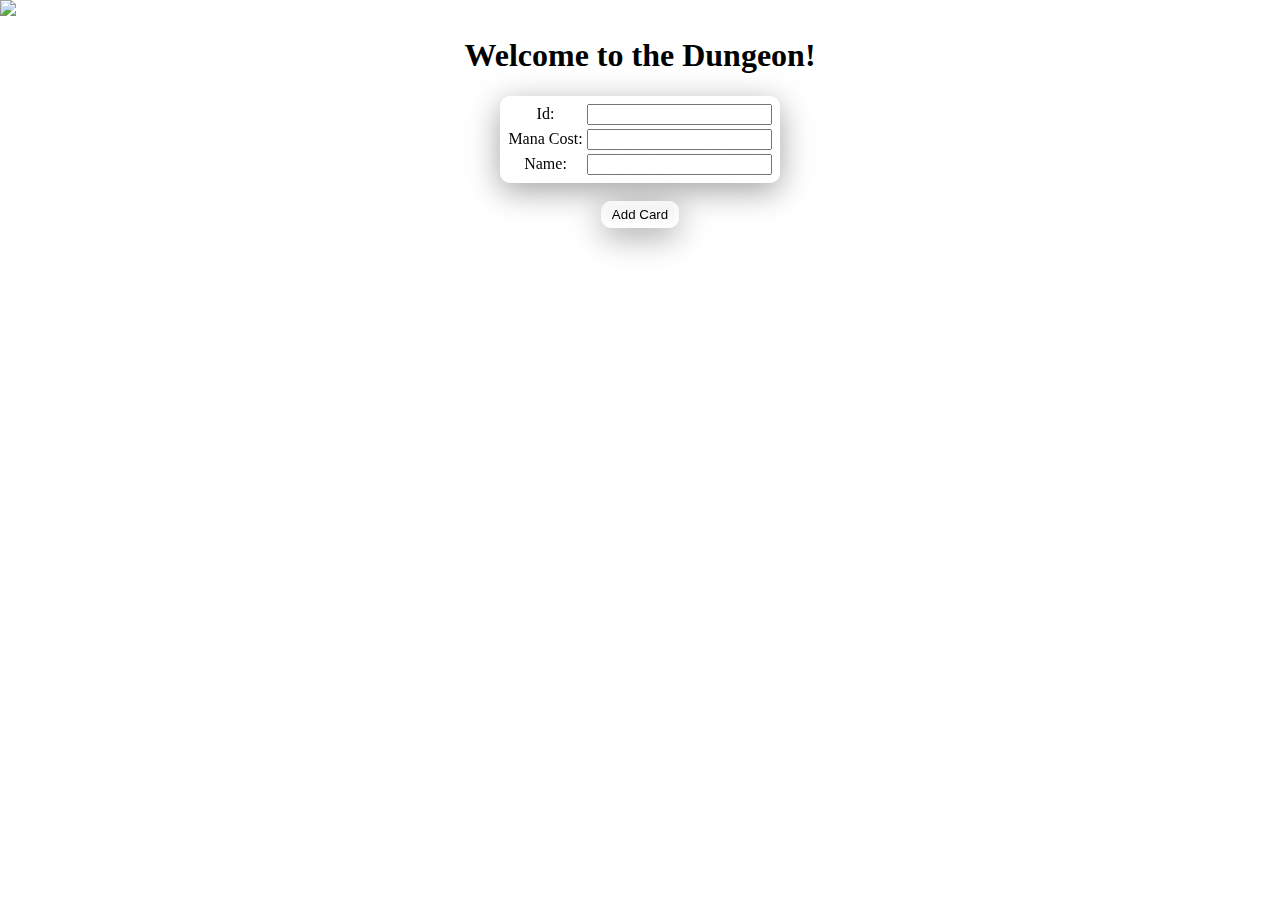
==== src/main/resources/static/addCard.html @ 1ecabd5e "finished adding rows to SQL database, and the remaining cards selected to be in-memory. Created addC" ====
<!DOCTYPE html>
<html lang="en">
<head>
    <meta charset="UTF-8">
    <title>Welcome to the Dungeon</title>
    <link rel="stylesheet" href="main.css">
    <link rel="icon" href="../../../../favicon.ico">
</head>
<body>
    <img class="logo" src="https://upload.wikimedia.org/wikipedia/commons/thumb/3/3f/Magicthegathering-logo.svg/512px-Magicthegathering-logo.svg.png?20160501122627%3E">
    <div class="contents">
        <h1>Welcome to the Dungeon!</h1>
        <form action="/cards" method="post">
            <table class="glass" style="margin:auto;">
                <tr>
                    <td>Id:</td>
                    <td><input type="number" name="typeId" id="typeId"/></td>
                </tr>
                <tr>
                    <td>Mana Cost:</td>
                    <td><input type="number" name="cost" id="cost"/></td>
                </tr>
                <tr>
                    <td>Name:</td>
                    <td><input type="text" name="name" id="name"/></td>
                </tr>
            </table>
            <br><button class="glass" type="button" onclick="postCard()">Add Card</button>
        </form>
    </div><br><br>
    <div class="cardsDivClass"><div id="cardsDiv"></div></div>
    <script src="main.js"></script>
</body>
</html>
---- src/main/resources/static/main.css ----
html,body { min-height:100%; height:100%; }

body { background-image:url('background.jpg'); background-repeat:no-repeat; background-size:cover; color:#000000;
    padding:0px; margin:0px;}

img.logo { display:block; margin:auto; }

div.outerContents { display:block; width:100%; height:100%; background-image:linear-gradient(#5979a0,#7fa1ba); }
/*#231c29,#431e3f (the purple)  #5979a0,#7fa1ba (the blue)*/
div.contents { display:block; margin:auto; text-align:center;}
div.midContents { display:block; width:max-content; padding:5px; margin:auto; margin-top:10%; }
div.cardsDivClass { text-align:center;}
div#cardsDiv {text-align:left; width:max-content; margin:auto; font-weight:bold; font-size:18pt;}
div.adminButtons { position:absolute; bottom:30%; }
div.pageBottom { background-color:#090930; position:absolute; height:300px; width:100%; bottom:0%; }
div.outerbox { width:400px; height: 40px; text-align: left; border-color:#5979a0; border-style:solid; border-width:5px;
    margin:auto; padding-left: 10px; padding-bottom:10px;
    background-color:#294970; border-radius:40px; }

input.innerbox { border:none; width:330px; height:40px; /*color:#7fa1ba;*/ color:#294970;
    /*background-color:#294970*/ background-color:rgba(255, 255, 255, 0); font-weight:bold; font-size:24pt;}

.innerbox:focus { outline:none; }

button.button { width:150px; height:35px; border-color:#dfdcc9; border-style:solid; background-color:#85a5ba; font-weight:bolder;}
button.mainMenu { height:50px; width:200px; padding:5px; background-color:#294970; color:#7fa1ba; border-radius:40px; font-size:16pt; }


.glass{ background: linear-gradient(135deg,rgba(255,255,255,0.3),rgba(255,255,255,0));
    backdrop-filter: blur(10px); -webkit-backdrop-filter: blur(10px); border-radius: 10px; border: 5px solid rgba(255, 255, 255, .3);
    box-shadow: 0 8px 32px 0 rgba(0,0,0,0.37);
}

td.rj { text-align: right; }
td.center { display:table-cell; text-align:center; }
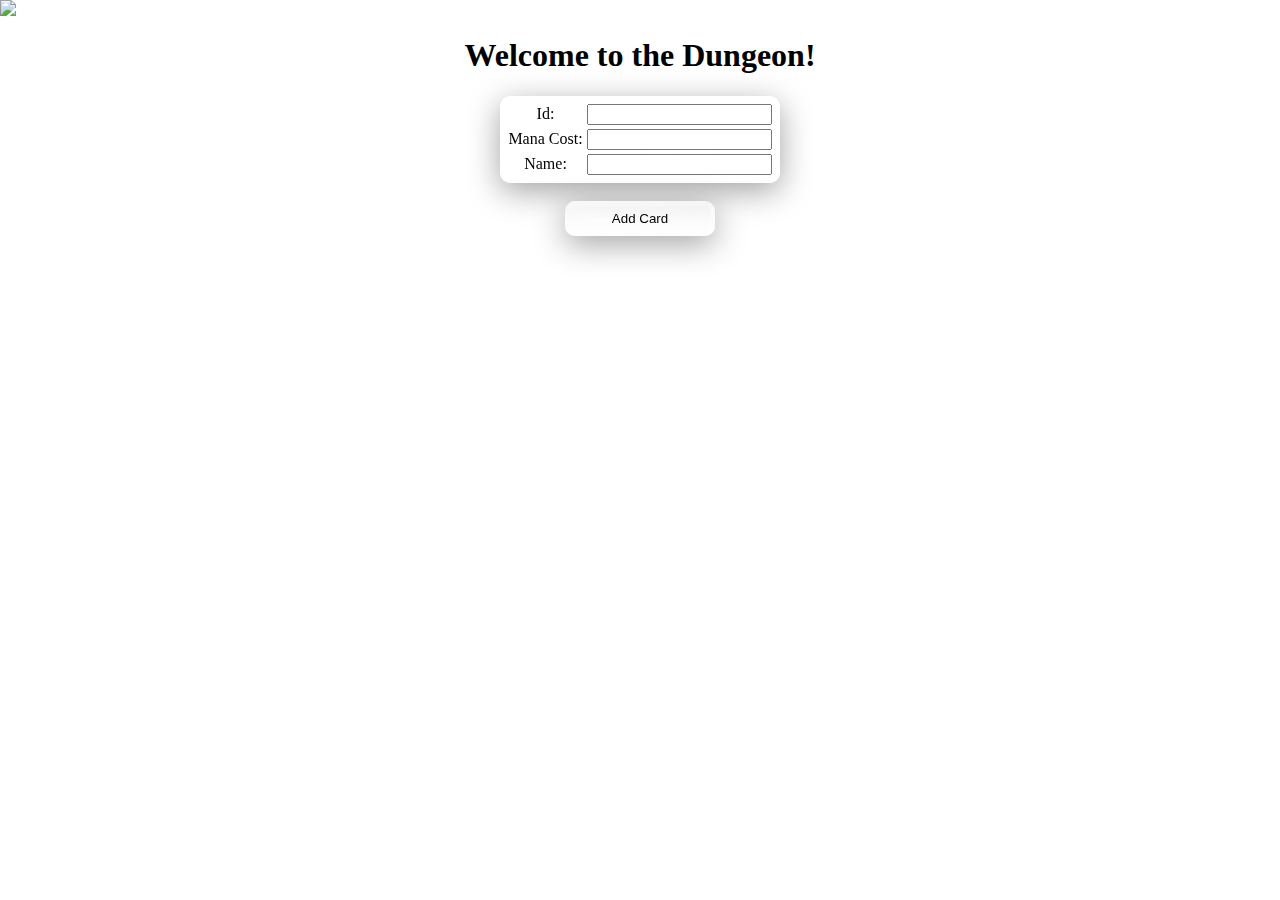
==== commit b85ce790: "Added animations, CSS files, HTML files, added massive CSS to each file. Synchronized our files." ====
--- a/src/main/resources/static/addCard.html
+++ b/src/main/resources/static/addCard.html
@@ -29,6 +29,6 @@
         </form>
     </div><br><br>
     <div class="cardsDivClass"><div id="cardsDiv"></div></div>
-    <script src="main.js"></script>
+    <script src="addCard.js"></script>
 </body>
 </html>--- a/src/main/resources/static/main.css
+++ b/src/main/resources/static/main.css
@@ -8,16 +8,19 @@
 div.outerContents { display:block; width:100%; height:100%; background-image:linear-gradient(#5979a0,#7fa1ba); }
 /*#231c29,#431e3f (the purple)  #5979a0,#7fa1ba (the blue)*/
 div.contents { display:block; margin:auto; text-align:center;}
-div.midContents { display:block; width:max-content; padding:5px; margin:auto; margin-top:10%; }
+div.midContents { display:block; width:max-content; padding:5px; margin:auto; margin-top:10%;}
 div.cardsDivClass { text-align:center;}
 div#cardsDiv {text-align:left; width:max-content; margin:auto; font-weight:bold; font-size:18pt;}
-div.adminButtons { position:absolute; bottom:30%; }
-div.pageBottom { background-color:#090930; position:absolute; height:300px; width:100%; bottom:0%; }
+div.adminButtons { position:absolute; bottom:100px; left:5px; z-index:101;}
+div.pageBottom { background-color:#090930; position:absolute; height:300px; width:100%; bottom:-300px; }
 div.outerbox { width:400px; height: 40px; text-align: left; border-color:#5979a0; border-style:solid; border-width:5px;
     margin:auto; padding-left: 10px; padding-bottom:10px;
-    background-color:#294970; border-radius:40px; }
+    background-color:#294970; border-radius:40px;}
 
-input.innerbox { border:none; width:330px; height:40px; /*color:#7fa1ba;*/ color:#294970;
+
+canvas.adminButtons { position:absolute; bottom:5px; left:5px; }
+
+input.innerbox { border:none; width:420px; height:40px; /*color:#7fa1ba;*/ color:#294970;
     /*background-color:#294970*/ background-color:rgba(255, 255, 255, 0); font-weight:bold; font-size:24pt;}
 
 .innerbox:focus { outline:none; }
@@ -30,6 +33,11 @@
     backdrop-filter: blur(10px); -webkit-backdrop-filter: blur(10px); border-radius: 10px; border: 5px solid rgba(255, 255, 255, .3);
     box-shadow: 0 8px 32px 0 rgba(0,0,0,0.37);
 }
+button.glass { cursor:pointer; width:150px; height:35px;}
+div.glass { margin:auto; }
+
 
 td.rj { text-align: right; }
-td.center { display:table-cell; text-align:center; }+td.center { display:table-cell; text-align:center; }
+
+img#settingsImage { cursor:pointer; }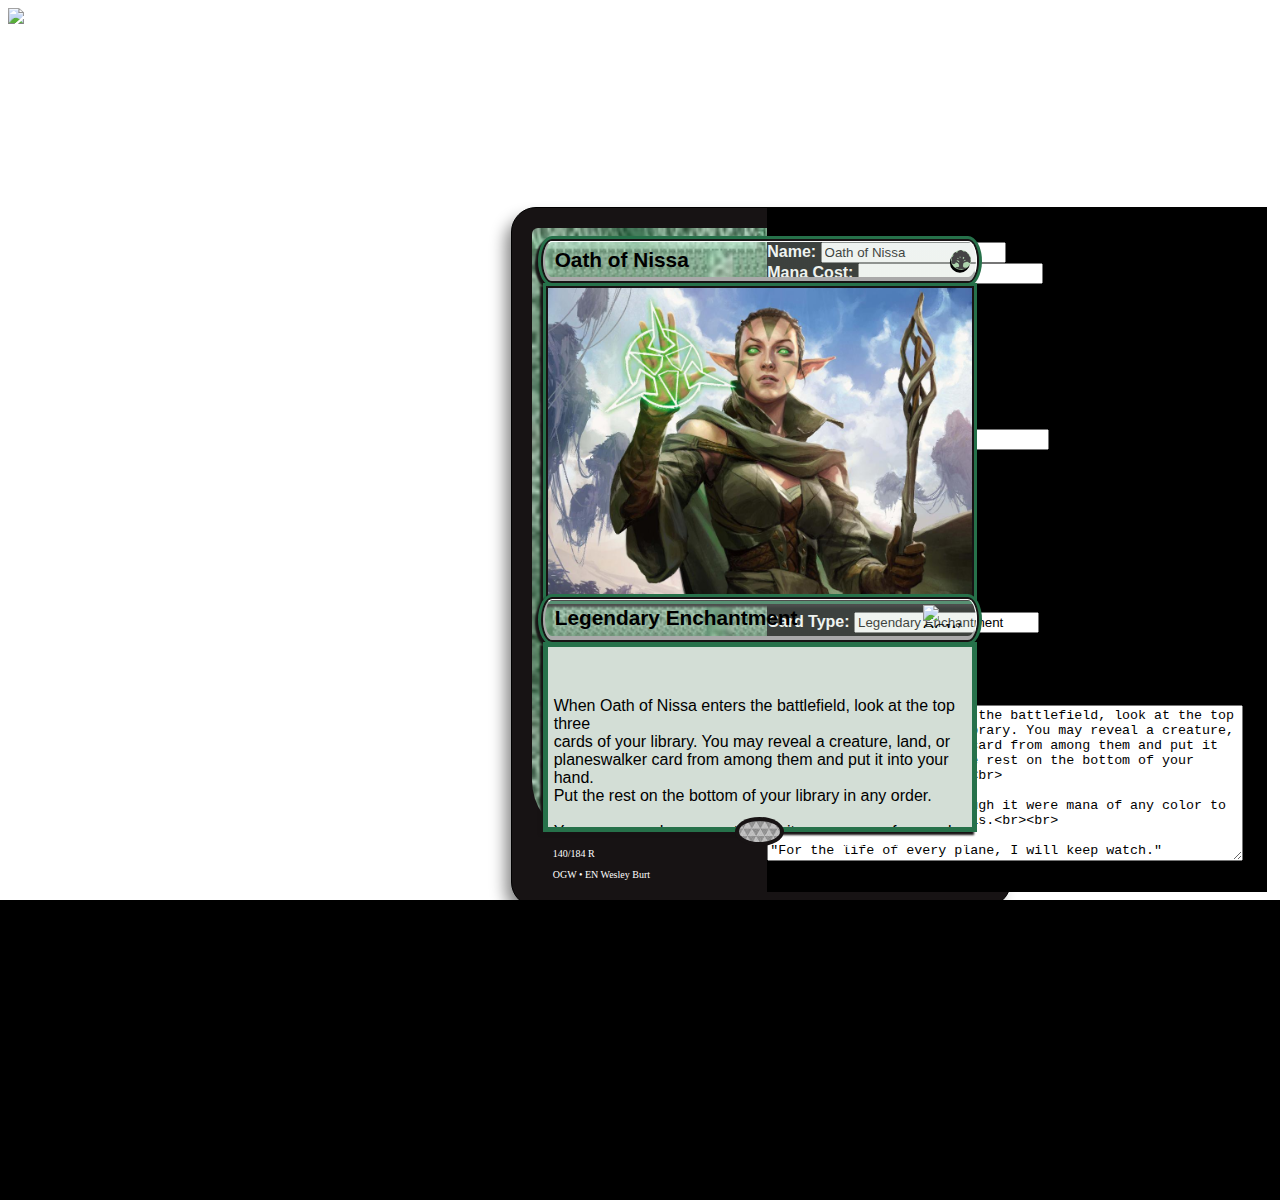
==== commit dda3b356: "Synced files with Tanner, started AddACard page, finished search function and non-case sensitive, an" ====
--- a/src/main/resources/static/addCard.html
+++ b/src/main/resources/static/addCard.html
@@ -3,32 +3,77 @@
 <head>
     <meta charset="UTF-8">
     <title>Welcome to the Dungeon</title>
-    <link rel="stylesheet" href="main.css">
-    <link rel="icon" href="../../../../favicon.ico">
+    <link rel="stylesheet" href="addCard.css">
+    <link rel="icon" href="favicon.ico">
+    <link href="//cdn.jsdelivr.net/npm/mana-font@latest/css/mana.css" rel="stylesheet" type="text/css" />
 </head>
 <body>
-    <img class="logo" src="https://upload.wikimedia.org/wikipedia/commons/thumb/3/3f/Magicthegathering-logo.svg/512px-Magicthegathering-logo.svg.png?20160501122627%3E">
+<a href="index.html"><img class="logo" src="https://upload.wikimedia.org/wikipedia/commons/thumb/3/3f/Magicthegathering-logo.svg/512px-Magicthegathering-logo.svg.png?20160501122627%3E%27%3E"></a>
     <div class="contents">
-        <h1>Welcome to the Dungeon!</h1>
-        <form action="/cards" method="post">
-            <table class="glass" style="margin:auto;">
-                <tr>
-                    <td>Id:</td>
-                    <td><input type="number" name="typeId" id="typeId"/></td>
-                </tr>
-                <tr>
-                    <td>Mana Cost:</td>
-                    <td><input type="number" name="cost" id="cost"/></td>
-                </tr>
-                <tr>
-                    <td>Name:</td>
-                    <td><input type="text" name="name" id="name"/></td>
-                </tr>
-            </table>
-            <br><button class="glass" type="button" onclick="postCard()">Add Card</button>
-        </form>
-    </div><br><br>
-    <div class="cardsDivClass"><div id="cardsDiv"></div></div>
-    <script src="addCard.js"></script>
+
+        <div class="card-container">
+
+            <div class="card-background" id="cardBg">
+
+                <div class="card-frame">
+
+                    <div class="frame-header">
+                        <h1 class="name" id="name">Oath of Nissa</h1>
+                        <img id="mana2" class="mana-icon" src="g.png">
+                    </div>
+
+                    <img class="frame-art" src="nissa.jpg" title="Nissa Art">
+
+                    <div class="frame-type-line">
+                        <h1 class="type" id="typeOfCard">Legendary Enchantment</h1>
+                        <img src="https://image.ibb.co/kzaLjn/OGW_R.png" id="set-icon" alt="OGW-icon">
+                    </div>
+
+                    <div class="frame-text-box" id="frame-text-box">When Oath of Nissa enters the battlefield, look at the top three<br>cards of your library. You may reveal a creature, land, or<br>planeswalker card from among them and put it into your hand.<br>Put the rest on the bottom of your library in any order.<br><br>
+
+You may spend mana as though it were mana of any color to cast<br>planeswalker spells.<br><br>
+
+"For the life of every plane, I will keep watch."
+
+                    </div>
+
+                    <div class="frame-bottom-info inner-margin">
+                        <div class="fbi-left">
+                            <p>140/184 R</p>
+                            <p>OGW &#x2022; EN <!-- paintbrush symbol --> Wesley Burt</p>
+                        </div>
+
+                        <div class="fbi-center"></div>
+
+                        <div class="fbi-right">
+                            &#x99; &amp; &#169; 2016 Wizards of the Coast
+                        </div>
+                    </div>
+
+                </div>
+
+            </div>
+
+        </div>
+        <div class="formForCard">
+            <form>
+                <label for="cardName">Name: </label><input type="name" name="cardName" id="cardName" onchange="ChangeNameOnCard()"><br>
+                <label for="cardManaCost">Mana Cost: </label><input type="name" name="cardManaCost" id="cardManaCost" maxlength="5"><br><br>
+                <label>Card Color: </label>
+                    <select id="cardBgDiv" onchange="ChangeColor()">
+                        <option value="Red">Red</option>
+                        <option value="Black">Black</option>
+                        <option value="Blue">Blue</option>
+                        <option value="Green">Green</option>
+                        <option value="White">White</option>
+                    </select><br><br><br><br><br><br><br>
+                <label for="cardImage">Card Image: </label><input type="name" name="cardImage" id="cardImage"><br><br><br><br><br><br><br><br><br><br>
+                <label for="cardType">Card Type: </label><input type="name" name="cardType" id="cardType" onchange="ChangeCardType()"><br><br><br><br>
+                <label for="cardDescription">Flavor Text: </label><br><textarea class="cardDescription" name="cardDescription" id="cardDescription" onchange="ChangeFlavorText()"></textarea>
+            </form>
+        </div>
+    </div><!-- Contents //-->
+<div class="pageBottom"></div>
+<script src="addCard.js"></script>
 </body>
 </html>--- a/src/main/resources/static/addCard.css
+++ b/src/main/resources/static/addCard.css
@@ -0,0 +1,212 @@
+body { background-image:url("addACardWallpaper2.jpg"); background-repeat:no-repeat; background-size:cover;}
+
+img.logo { display:block; margin:auto; }
+
+div.pageBottom { background-color:#000000; position:absolute; height:300px; width:100%; bottom:-300px; left:0px;}
+div.formForCard { position:absolute; right:1%; top:23%; height:650px; width:500px; background-color:black; font-weight:bold; font-family:sans-serif; color:white;
+                    font-size: 12pt; padding-top:35px;}
+
+textarea.cardDescription { width:470px; height:150px; text-align: left;}
+
+@font-face {
+    font-family: 'MagicFont';
+    src: url('MAGIC.TTF') format('truetype');
+}
+
+.card-container {
+    border: 1px solid black;
+    width: 500px;
+    height: 700px;
+    position:absolute;
+    right:21%;
+    top: 23%;
+    border-radius: 25px;
+    box-sizing: border-box;
+    box-shadow: -8px 9px 16px -3px gray;
+}
+
+.card-background {
+    height: 600px;
+    margin: 20px 20px 0 20px;
+    border-top-left-radius: 6px;
+    border-top-right-radius: 6px;
+    border-bottom-left-radius: 8%;
+    border-bottom-right-radius: 8%;
+    background-color: #bbb;
+}
+
+.card-container {
+    background: #171314;
+}
+
+.card-frame {
+    z-index: 1;
+    position: relative;
+    height: 108%;
+    max-width: 97%;
+    left: 1%;
+    top: 0.5%;
+    left: 1.2%;
+    display: flex;
+    flex-direction: column;
+}
+
+.card-background {
+    z-index: 0;
+}
+
+/*
+ — — — — — — — — — — — — -
+ — — — — — — — — — — — — -
+ BORDERS
+ — — — — — — — — — — — — -
+ — — — — — — — — — — — — -
+*/
+.frame-header,
+.frame-type-line {
+    border-bottom: 4px solid #a9a9a9;
+    border-left: 2px solid #a9a9a9;
+    border-top: 1px solid #fff;
+    border-right: 1px solid #fff;
+}
+.frame-header,
+.frame-art,
+.frame-type-line {
+    box-shadow:
+            0 0 0 2px #171314,
+            0 0 0 5px #26714A,
+            -3px 3px 2px 5px #171314;
+    margin-bottom: 7px;
+}
+.frame-text-box {
+    box-shadow:
+            0 0 0 5px #26714A,
+            -3px 3px 2px 5px #171314;
+    overflow: auto;
+}
+
+/*
+ — — — — — — — — — — —
+ — — — — — — — — — — —
+ OVERFLOW
+ — — — — — — — — — — —
+ — — — — — — — — — — —
+*/
+.frame-header,
+.frame-type-line,
+.frame-text-box {
+    overflow: hidden;
+}
+
+.frame-header,
+.frame-type-line {
+    background:
+            linear-gradient( 0deg, rgba(201, 216, 201, .3), rgba(201, 216, 209, .3) ),
+            url(https://image.ibb.co/jKByZn/tile_bg_1.jpg);
+    display: flex;
+    margin-top: 10px;
+    margin-left: 5px;
+    margin-right: 5px;
+    padding: 8px 0;
+    display: flex;
+    justify-content: space-between;
+    border-radius: 18px/40px;
+}
+
+.name,
+.type {
+    font-size: 1.3em;
+    margin-left: 10px;
+    align-self: center;
+    font-weight: 600;
+    font-family: MagicFont, sans-serif;
+}
+
+.mana-icon { font-size: 1.4em; background: #ADD3AC; border-radius: 50%; box-sizing: border-box; box-shadow: -0.05em 0.12em 0px 0 black; margin-right: 5px;
+                height: 20px; align-self: center;
+}
+
+.frame-art {
+    height: 100%; /* make it fit in the card */
+    margin: 0 10px; /* align it vertically */
+}
+
+#set-icon {
+    height: 120%;
+    width: 10%;
+    /*overflow: hidden;*/
+    margin-right: 10px;
+    align-self: end;
+}
+
+.frame-type-line {
+    margin-top: 0;
+}
+
+.frame-text-box {
+    margin: 0 10px;
+    background: #d3ded6;
+    background-image: url(https://image.ibb.co/dFcNx7/tile_bg_2.jpg);
+    display: flex;
+    flex-direction: column;
+    justify-content: space-around;
+    padding: 50px 6px;
+    box-sizing: border-box;
+    font-size: 12pt;
+    font-family: MagicFont, sans-serif;
+}
+
+.flavour-text {
+    font-style: italic;
+    padding: 10px 0;
+}
+
+p {
+    margin-bottom: 5px;
+}
+.ftb-inner-margin {
+    margin: 5px 1px;
+}
+
+.frame-bottom-info {
+    color: white;
+    display: flex;
+    justify-content: space-between;
+    margin: 5px 15px 0 15px;
+}
+
+.fbi-left {
+    flex: 1;
+}
+.fbi-left p:first-of-type {
+    margin-bottom: 1px;
+}
+.fbi-right {
+    flex: 1;
+    text-align: right;
+}
+.fbi-left,
+.fbi-right {
+    font-size: 10px;
+    position: relative;
+    top: 6px;
+}
+
+.fbi-center {
+    border-radius: 60%;
+    flex-basis: 41px;
+    height: 21px;
+    position: relative;
+    bottom: 11px;
+    z-index: 2;
+    background: lightgray;
+    background-image: url(holofoil-texture-2.jpg);
+    box-shadow:
+            0 0 0 4px #171314;
+}
+
+.card-background {
+    background-image: url(green-background.jpg);
+    background-repeat: no-repeat;
+    background-size: cover;
+}